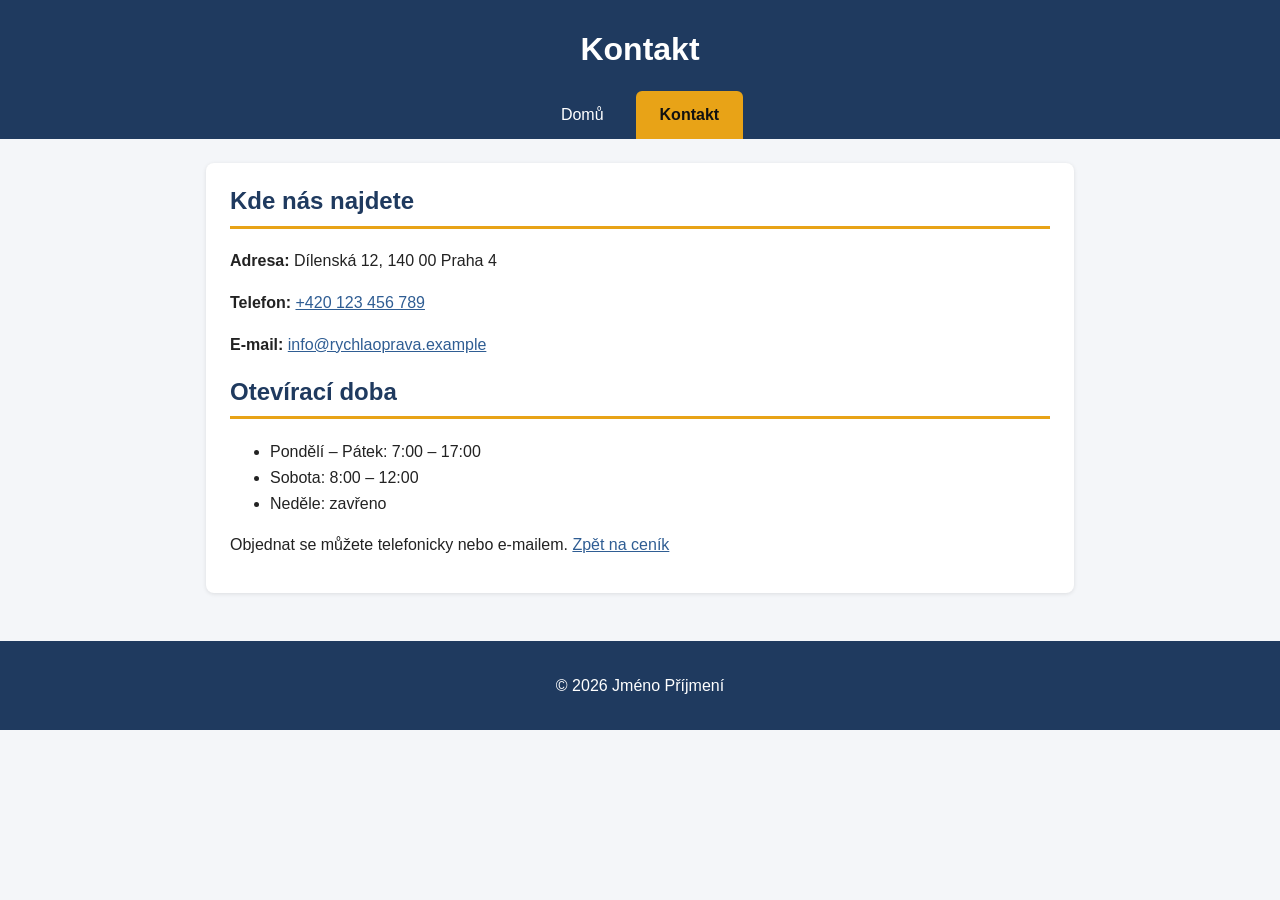
==== kontakt.html @ 2524aa94 "Add files via upload" ====
<!DOCTYPE html>
<html lang="cs">
<head>
<meta charset="utf-8">
<meta name="viewport" content="width=device-width, initial-scale=1">
<title>Autoservis Rychlá Oprava – Kontakt</title>
<link rel="stylesheet" href="style.css">
</head>
<body>
<header>
<h1>Kontakt</h1>
<nav>
<ul>
<li><a href="index.html">Domů</a></li>
<li><a class="active" href="kontakt.html">Kontakt</a></li>
</ul>
</nav>
</header>
<main>
<section id="kontakt">
<h2>Kde nás najdete</h2>
<p><strong>Adresa:</strong> Dílenská 12, 140 00 Praha 4</p>
<p><strong>Telefon:</strong> <a href="tel:+420123456789">+420 123 456 789</a></p>
<p><strong>E-mail:</strong> <a href="mailto:info@rychlaoprava.example">info@rychlaoprava.example</a></p>
<h2>Otevírací doba</h2>
<ul>
<li>Pondělí – Pátek: 7:00 – 17:00</li>
<li>Sobota: 8:00 – 12:00</li>
<li>Neděle: zavřeno</li>
</ul>
<p>Objednat se můžete telefonicky nebo e-mailem. <a href="index.html">Zpět na ceník</a></p>
</section>
</main>
<footer>
<p>© 2026 Jméno Příjmení</p>
</footer>
</body>
</html>
---- style.css ----
:root { --main:#1f3a5f; --accent:#e8a317; --bg:#f4f6f9; }
* { box-sizing: border-box; }
body { margin:0; font-family: Arial, Helvetica, sans-serif; background:var(--bg); color:#222; line-height:1.6; }
header { background:var(--main); color:#fff; padding:1.5rem 1rem 0; text-align:center; }
header h1 { margin:0 0 1rem; }
nav ul { list-style:none; margin:0; padding:0; display:flex; justify-content:center; gap:.5rem; }
nav a { display:block; padding:.7rem 1.5rem; color:#fff; text-decoration:none; border-radius:6px 6px 0 0; }
nav a:hover { background:#2f5d93; }
nav a.active { background:var(--accent); color:#111; font-weight:bold; }
main { max-width:900px; margin:0 auto; padding:1.5rem 1rem; }
section { background:#fff; border-radius:8px; padding:1.2rem 1.5rem; margin-bottom:1.5rem; box-shadow:0 1px 4px rgba(0,0,0,.1); }
h2 { color:var(--main); border-bottom:3px solid var(--accent); padding-bottom:.3rem; margin-top:0; }
table { border-collapse:collapse; width:100%; }
th, td { padding:.6rem .8rem; border-bottom:1px solid #ddd; text-align:left; }
thead th { background:var(--main); color:#fff; }
td:last-child, th:last-child { text-align:right; }
tbody tr:nth-child(even) { background:#f0f3f7; }
.gallery { display:grid; grid-template-columns:repeat(auto-fit,minmax(200px,1fr)); gap:1rem; margin:0; }
.gallery figure { margin:0; }
.gallery img { width:100%; height:auto; border-radius:6px; display:block; }
figcaption { text-align:center; font-size:.9rem; color:#555; margin-top:.3rem; }
a { color:#2f5d93; }
footer { background:var(--main); color:#fff; text-align:center; padding:1rem; }
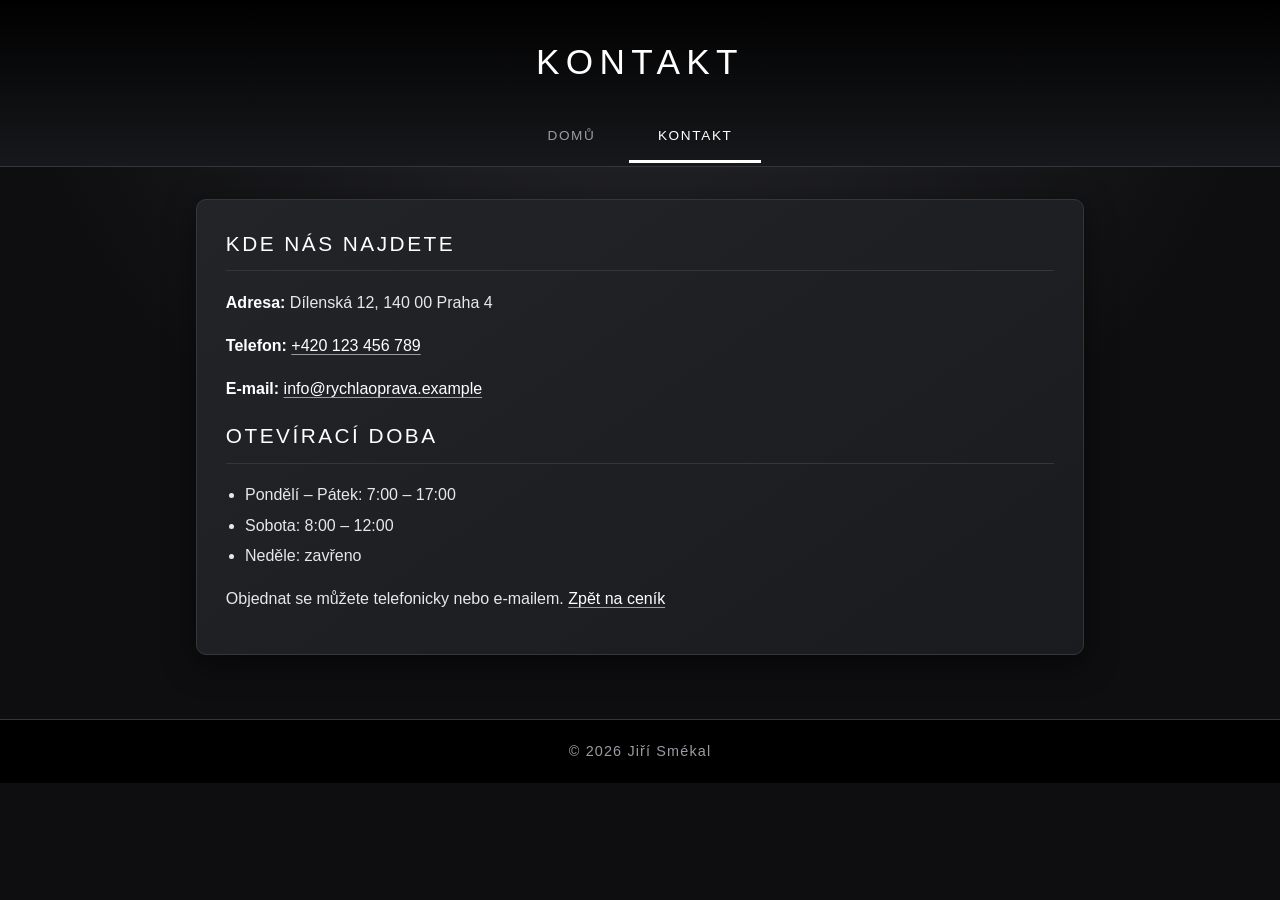
==== commit 312d16ac: "Update footer copyright name to Jiří Smékal" ====
--- a/kontakt.html
+++ b/kontakt.html
@@ -32,7 +32,7 @@
 </section>
 </main>
 <footer>
-<p>© 2026 Jméno Příjmení</p>
+<p>© 2026 Jiří Smékal</p>
 </footer>
 </body>
 </html>
--- a/style.css
+++ b/style.css
@@ -1,23 +1,106 @@
-:root { --main:#1f3a5f; --accent:#e8a317; --bg:#f4f6f9; }
+:root {
+  --bg: #0e0e10;
+  --panel: #1a1b1e;
+  --panel-2: #232428;
+  --line: #34363b;
+  --text: #e8e8ea;
+  --muted: #9a9ca3;
+  --white: #ffffff;
+}
 * { box-sizing: border-box; }
-body { margin:0; font-family: Arial, Helvetica, sans-serif; background:var(--bg); color:#222; line-height:1.6; }
-header { background:var(--main); color:#fff; padding:1.5rem 1rem 0; text-align:center; }
-header h1 { margin:0 0 1rem; }
-nav ul { list-style:none; margin:0; padding:0; display:flex; justify-content:center; gap:.5rem; }
-nav a { display:block; padding:.7rem 1.5rem; color:#fff; text-decoration:none; border-radius:6px 6px 0 0; }
-nav a:hover { background:#2f5d93; }
-nav a.active { background:var(--accent); color:#111; font-weight:bold; }
-main { max-width:900px; margin:0 auto; padding:1.5rem 1rem; }
-section { background:#fff; border-radius:8px; padding:1.2rem 1.5rem; margin-bottom:1.5rem; box-shadow:0 1px 4px rgba(0,0,0,.1); }
-h2 { color:var(--main); border-bottom:3px solid var(--accent); padding-bottom:.3rem; margin-top:0; }
-table { border-collapse:collapse; width:100%; }
-th, td { padding:.6rem .8rem; border-bottom:1px solid #ddd; text-align:left; }
-thead th { background:var(--main); color:#fff; }
-td:last-child, th:last-child { text-align:right; }
-tbody tr:nth-child(even) { background:#f0f3f7; }
-.gallery { display:grid; grid-template-columns:repeat(auto-fit,minmax(200px,1fr)); gap:1rem; margin:0; }
-.gallery figure { margin:0; }
-.gallery img { width:100%; height:auto; border-radius:6px; display:block; }
-figcaption { text-align:center; font-size:.9rem; color:#555; margin-top:.3rem; }
-a { color:#2f5d93; }
-footer { background:var(--main); color:#fff; text-align:center; padding:1rem; }
+html { scroll-behavior: smooth; }
+body {
+  margin: 0;
+  font-family: "Segoe UI", Arial, Helvetica, sans-serif;
+  background: radial-gradient(circle at 50% -10%, #2a2b30 0%, var(--bg) 55%) fixed;
+  color: var(--text);
+  line-height: 1.7;
+}
+header {
+  background: linear-gradient(180deg, #000000 0%, #17181b 100%);
+  border-bottom: 1px solid var(--line);
+  padding: 2rem 1rem 0;
+  text-align: center;
+}
+header h1 {
+  margin: 0 0 1.2rem;
+  color: var(--white);
+  font-size: 2.2rem;
+  letter-spacing: .18em;
+  text-transform: uppercase;
+  font-weight: 300;
+}
+nav ul { list-style: none; margin: 0; padding: 0; display: flex; justify-content: center; gap: .3rem; }
+nav a {
+  display: block;
+  padding: .8rem 1.8rem;
+  color: var(--muted);
+  text-decoration: none;
+  text-transform: uppercase;
+  letter-spacing: .12em;
+  font-size: .85rem;
+  border-bottom: 3px solid transparent;
+  transition: color .2s, border-color .2s, background .2s;
+}
+nav a:hover { color: var(--white); background: rgba(255,255,255,.06); }
+nav a.active { color: var(--white); border-bottom-color: var(--white); }
+main { max-width: 920px; margin: 0 auto; padding: 2rem 1rem; }
+section {
+  background: linear-gradient(145deg, var(--panel-2), var(--panel));
+  border: 1px solid var(--line);
+  border-radius: 10px;
+  padding: 1.6rem 1.8rem;
+  margin-bottom: 2rem;
+  box-shadow: 0 10px 30px rgba(0,0,0,.5);
+}
+h2 {
+  margin-top: 0;
+  color: var(--white);
+  font-weight: 300;
+  text-transform: uppercase;
+  letter-spacing: .12em;
+  font-size: 1.3rem;
+  padding-bottom: .6rem;
+  border-bottom: 1px solid var(--line);
+}
+p { color: var(--text); }
+strong { color: var(--white); }
+table { border-collapse: collapse; width: 100%; }
+th, td { padding: .8rem 1rem; border-bottom: 1px solid var(--line); text-align: left; }
+thead th {
+  background: #000;
+  color: var(--white);
+  text-transform: uppercase;
+  letter-spacing: .1em;
+  font-size: .8rem;
+  font-weight: 600;
+}
+td:last-child, th:last-child { text-align: right; }
+tbody tr { transition: background .2s; }
+tbody tr:nth-child(even) { background: rgba(255,255,255,.03); }
+tbody tr:hover { background: rgba(255,255,255,.1); }
+td:last-child { color: var(--white); font-weight: 600; }
+.gallery { display: grid; grid-template-columns: repeat(auto-fit, minmax(200px, 1fr)); gap: 1.2rem; margin: 0; }
+.gallery figure { margin: 0; overflow: hidden; border-radius: 8px; border: 1px solid var(--line); background: #000; }
+.gallery img { width: 100%; height: auto; display: block; filter: grayscale(.45) brightness(.9); transition: transform .4s, filter .4s; }
+.gallery figure:hover img { transform: scale(1.06); filter: none; }
+figcaption { text-align: center; font-size: .85rem; color: var(--muted); padding: .6rem; text-transform: uppercase; letter-spacing: .1em; }
+ul { padding-left: 1.2rem; }
+li { margin-bottom: .2rem; }
+a { color: var(--white); text-decoration-color: var(--muted); text-underline-offset: 3px; }
+a:hover { text-decoration-color: var(--white); }
+footer {
+  background: #000;
+  border-top: 1px solid var(--line);
+  color: var(--muted);
+  text-align: center;
+  padding: 1.2rem;
+  font-size: .9rem;
+  letter-spacing: .08em;
+}
+footer p { margin: 0; color: var(--muted); }
+@media (max-width: 520px) {
+  header h1 { font-size: 1.4rem; }
+  nav a { padding: .7rem 1rem; }
+  section { padding: 1.2rem; }
+}
